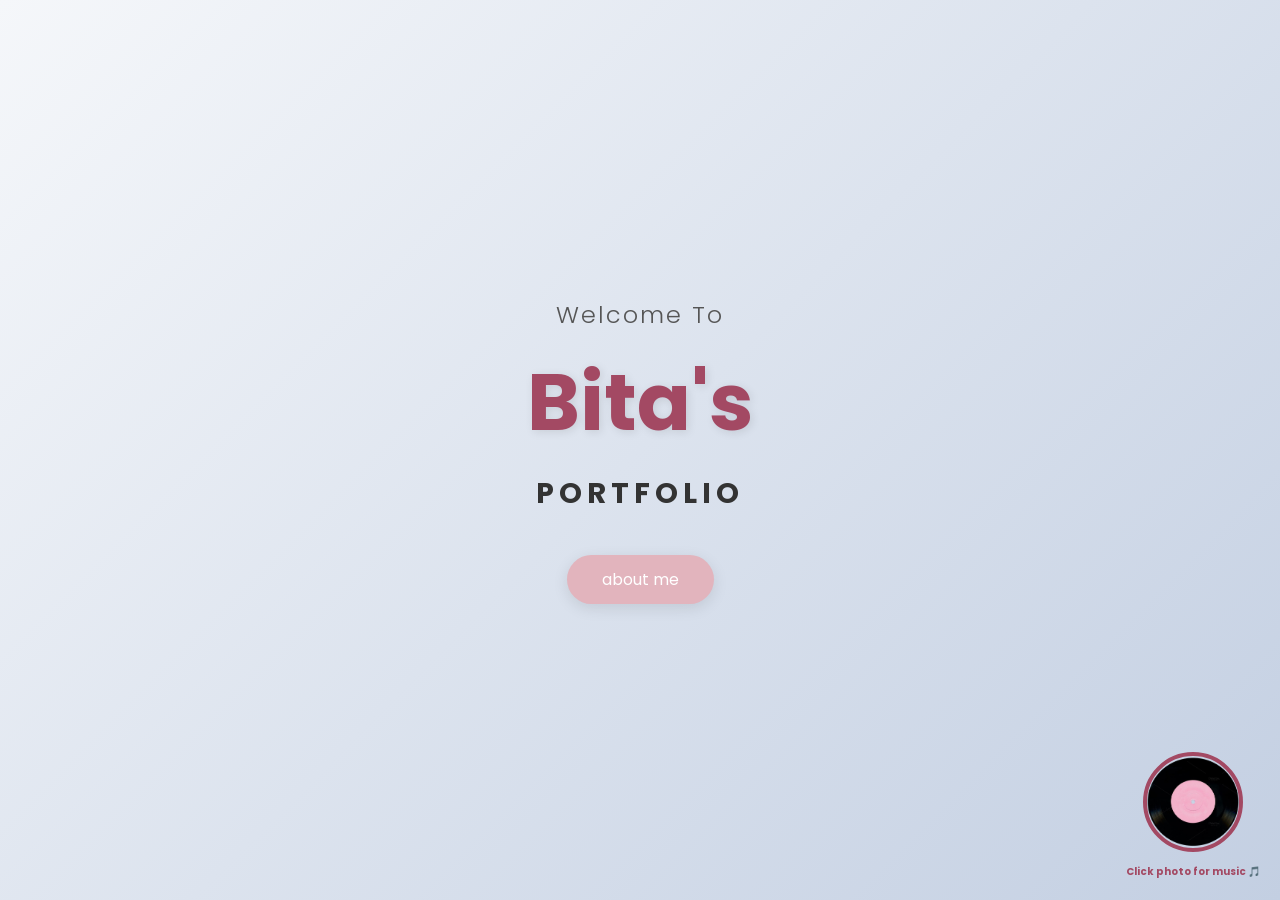
==== index.html @ ba1bd328 "Update index.html" ====
<!DOCTYPE html>
<html lang="id">
<head>
    <meta charset="UTF-8">
    <meta name="viewport" content="width=device-width, initial-scale=1.0">
    <title>Bita's Portfolio</title>
    <link href="https://fonts.googleapis.com/css2?family=Poppins:wght@300;400;700&display=swap" rel="stylesheet">
    <link rel="stylesheet" href="my style.css">

<body>

    <div class="container">
        <div class="title">
            <h1 class="fade-in">Welcome To</h1>
            <h2 class="fade-in name"><span>Bita's</span></h2>
            <h3 class="fade-in">Portfolio</h3>
        </div>
        
<div class="music-container">
    <img src="music.png" alt="Play Music" id="music-trigger" class="profile-img">
        <source src="waking.mpeg" type="audio/mpeg"> 
    <audio id="my-audio" >
        <source src="waking.mpeg" type="audio/mpeg"> 
    </audio>
    <p id="music-status">Click photo for music 🎵</p>
</div>
</body>


        <a href="bita.html" class="about-btn" id="load-about">about me</a>
    </div>

    <script>
    const musicTrigger = document.getElementById('music-trigger');
    const audio = document.getElementById('my-audio');
    const statusText = document.getElementById('music-status');

    musicTrigger.addEventListener('click', function() {
        if (audio.paused) {
            audio.play();
            musicTrigger.classList.add('playing');
            statusText.innerText = "Now Playing 🎶";
        } else {
            audio.pause();
            musicTrigger.classList.remove('playing');
            statusText.innerText = "Music Paused ⏸️";
        }
    });
document.getElementById('load-about').addEventListener('click', function(e) {
    
    const targetUrl = this.href;

    fetch(targetUrl)
        .then(response => response.text())
        .then(html => {
            // Ambil bagian konten saja dari halaman bita.html
            const parser = new DOMParser();
            const doc = parser.parseFromString(html, 'text/html');
            const newContent = doc.getElementById('content-area').innerHTML;
            
            // Ganti isi konten di halaman saat ini
            document.getElementById('content-area').innerHTML = newContent;
            
            // Update URL di browser agar terlihat seperti pindah halaman
            window.history.pushState({}, '', targetUrl);
        })
        .catch(err => console.warn('Gagal memuat halaman:', err));
});
    </script>

</body>
</html>
---- my style.css ----
* {
    margin: 0;
    padding: 0;
    box-sizing: border-box;
    font-family: 'Poppins', sans-serif;
}

body {
    background: linear-gradient(135deg, #f5f7fa 0%, #c3cfe2 100%); /* Warna background lembut */
    height: 100vh;
    display: flex;
    justify-content: center;
    align-items: center;
    text-align: center;
}

.container {
    padding: 20px;
}

.title h1 {
    font-size: 1.5rem;
    color: #555;
    font-weight: 300;
    letter-spacing: 2px;
}

.title h2 {
    font-size: 5rem; /* Ukuran nama diperbesar */
    margin: 10px 0;
}

.title h2 span {
    color: #a34963; /* Warna pink gelap sesuai gambar kamu */
    text-shadow: 2px 2px 10px rgba(0,0,0,0.1);
}

.title h3 {
    font-size: 1.8rem;
    color: #333;
    margin-bottom: 40px;
    letter-spacing: 5px;
    text-transform: uppercase;
}

/* Styling Tombol */
.about-btn {
    display: inline-block;
    text-decoration: none;
    background-color: #e2b4bd; /* Warna pink pastel */
    color: white;
    padding: 12px 35px;
    border-radius: 50px;
    font-weight: 400;
    transition: all 0.3s ease; /* Transisi halus */
    box-shadow: 0 4px 15px rgba(0,0,0,0.1);
}

/* Efek saat tombol disentuh kursor */
.about-btn:hover {
    background-color: #a34963;
    transform: translateY(-5px); /* Tombol sedikit naik */
    box-shadow: 0 8px 20px rgba(0,0,0,0.2);
}

/* Animasi muncul (Fade In) */
.fade-in {
    animation: fadeIn 1.5s ease-in-out;
}

@keyframes fadeIn {
    from { opacity: 0; transform: translateY(20px); }
    to { opacity: 1; transform: translateY(0); }
}

.music-container {
    position: fixed;
    bottom: 20px;
    right: 20px; /* Ganti 'right' jadi 'left' jika ingin di kiri */
    text-align: center;
    z-index: 100;
}

.profile-img {
    width: 100px;
    height: 100px;
    border-radius: 50%; /* Membuat gambar bulat */
    border: 4px solid #a34963;
    cursor: pointer;
    transition: transform 0.3s ease, box-shadow 0.3s ease;
    object-fit: cover;
}

.profile-img:hover {
    transform: scale(1.1);
    box-shadow: 0 0 20px rgba(163, 73, 99, 0.5);
}

/* Animasi berputar saat lagu jalan */
.playing {
    animation: rotate 3s linear infinite;
}

@keyframes rotate {
    from { transform: rotate(0deg); }
    to { transform: rotate(360deg); }
}

#music-status {
    font-size: 10px;
    margin-top: 5px;
    color: #a34963;
    font-weight: bold;
}
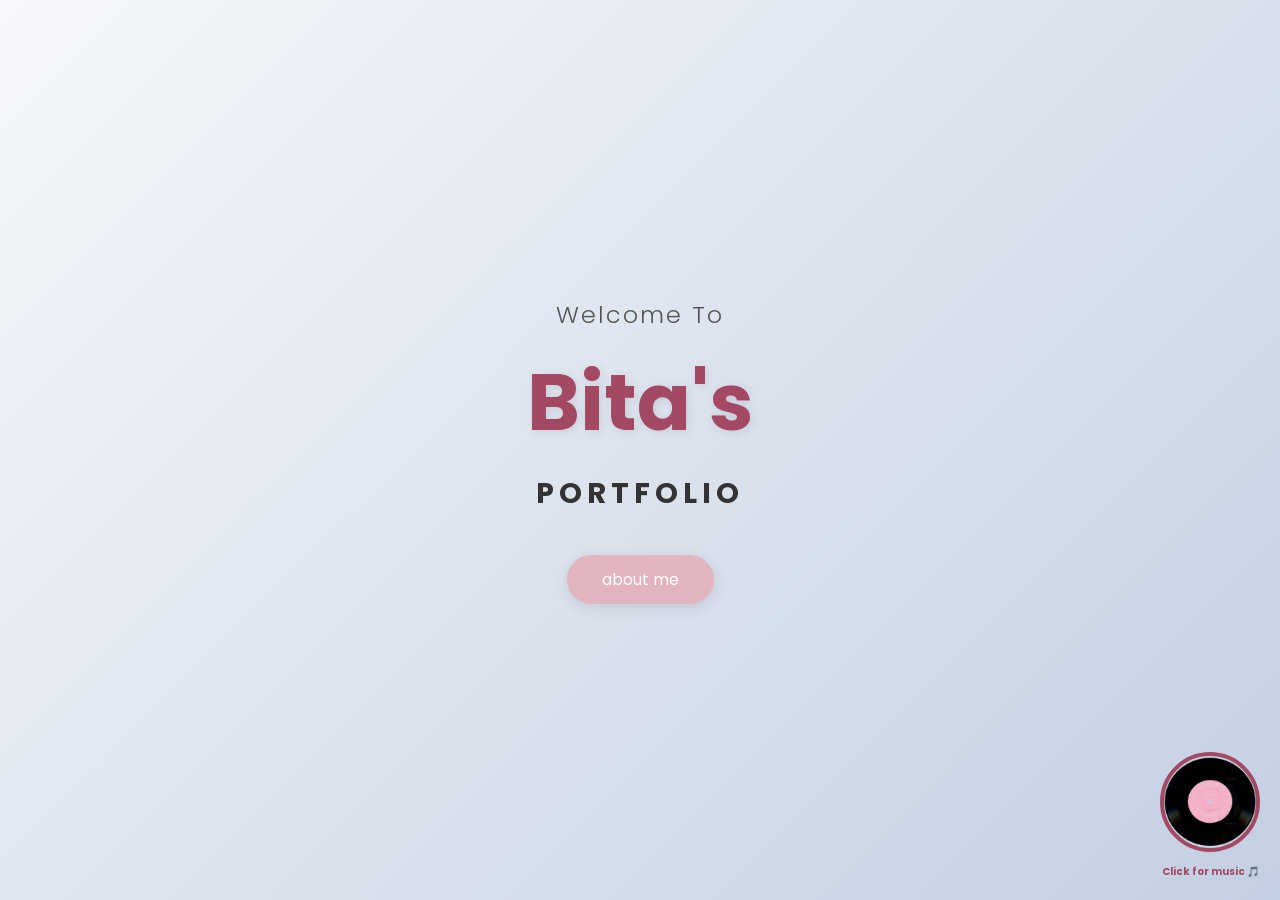
==== commit 08832487: "Update index.html" ====
--- a/index.html
+++ b/index.html
@@ -18,12 +18,12 @@
         
 <div class="music-container">
     <img src="music.png" alt="Play Music" id="music-trigger" class="profile-img">
-        <source src="waking.mpeg" type="audio/mpeg"> 
     <audio id="my-audio" >
         <source src="waking.mpeg" type="audio/mpeg"> 
     </audio>
-    <p id="music-status">Click photo for music 🎵</p>
+    <p id="music-status">Click for music 🎵</p>
 </div>
+
 </body>
 
 
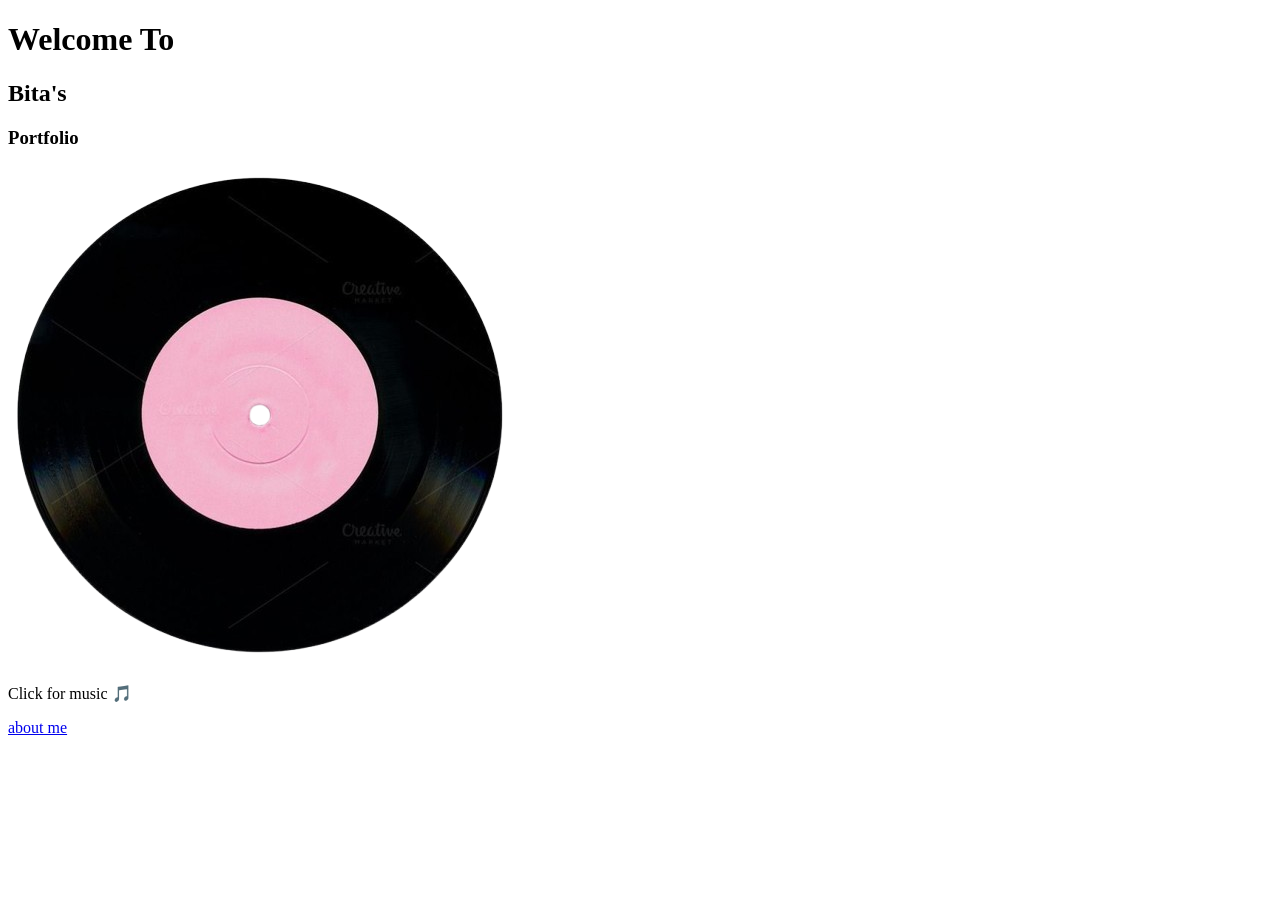
==== commit 525af412: "Update index.html" ====
--- a/index.html
+++ b/index.html
@@ -5,7 +5,7 @@
     <meta name="viewport" content="width=device-width, initial-scale=1.0">
     <title>Bita's Portfolio</title>
     <link href="https://fonts.googleapis.com/css2?family=Poppins:wght@300;400;700&display=swap" rel="stylesheet">
-    <link rel="stylesheet" href="my style.css">
+    <link rel="stylesheet" href="style.css">
 
 <body>
 
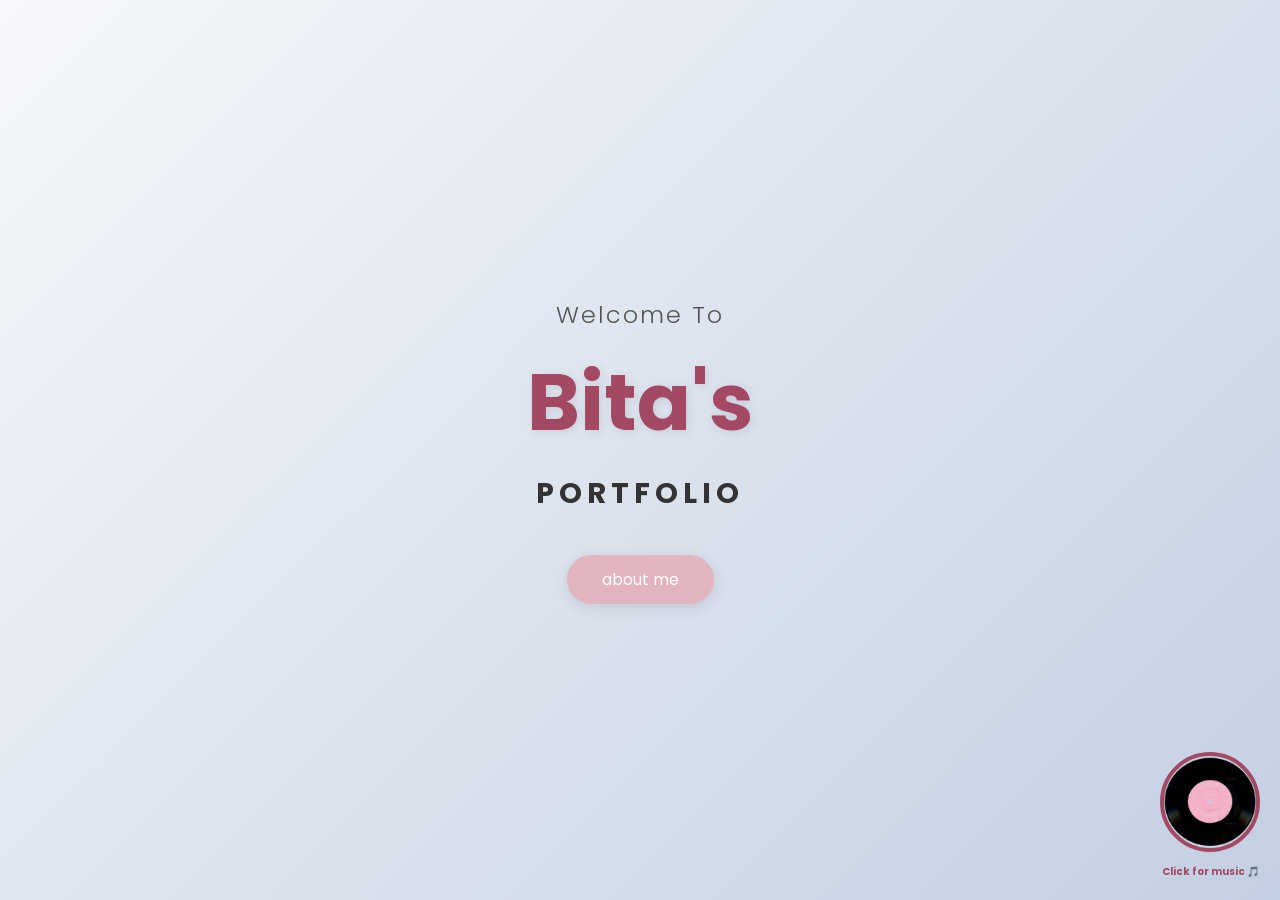
==== commit 17bc0db6: "Update index.html" ====
--- a/index.html
+++ b/index.html
@@ -48,24 +48,6 @@
     });
 document.getElementById('load-about').addEventListener('click', function(e) {
     
-    const targetUrl = this.href;
-
-    fetch(targetUrl)
-        .then(response => response.text())
-        .then(html => {
-            // Ambil bagian konten saja dari halaman bita.html
-            const parser = new DOMParser();
-            const doc = parser.parseFromString(html, 'text/html');
-            const newContent = doc.getElementById('content-area').innerHTML;
-            
-            // Ganti isi konten di halaman saat ini
-            document.getElementById('content-area').innerHTML = newContent;
-            
-            // Update URL di browser agar terlihat seperti pindah halaman
-            window.history.pushState({}, '', targetUrl);
-        })
-        .catch(err => console.warn('Gagal memuat halaman:', err));
-});
     </script>
 
 </body>
--- a/style.css
+++ b/style.css
@@ -0,0 +1,114 @@
+* {
+    margin: 0;
+    padding: 0;
+    box-sizing: border-box;
+    font-family: 'Poppins', sans-serif;
+}
+
+body {
+    background: linear-gradient(135deg, #f5f7fa 0%, #c3cfe2 100%); /* Warna background lembut */
+    height: 100vh;
+    display: flex;
+    justify-content: center;
+    align-items: center;
+    text-align: center;
+}
+
+.container {
+    padding: 20px;
+}
+
+.title h1 {
+    font-size: 1.5rem;
+    color: #555;
+    font-weight: 300;
+    letter-spacing: 2px;
+}
+
+.title h2 {
+    font-size: 5rem; /* Ukuran nama diperbesar */
+    margin: 10px 0;
+}
+
+.title h2 span {
+    color: #a34963; /* Warna pink gelap sesuai gambar kamu */
+    text-shadow: 2px 2px 10px rgba(0,0,0,0.1);
+}
+
+.title h3 {
+    font-size: 1.8rem;
+    color: #333;
+    margin-bottom: 40px;
+    letter-spacing: 5px;
+    text-transform: uppercase;
+}
+
+/* Styling Tombol */
+.about-btn {
+    display: inline-block;
+    text-decoration: none;
+    background-color: #e2b4bd; /* Warna pink pastel */
+    color: white;
+    padding: 12px 35px;
+    border-radius: 50px;
+    font-weight: 400;
+    transition: all 0.3s ease; /* Transisi halus */
+    box-shadow: 0 4px 15px rgba(0,0,0,0.1);
+}
+
+/* Efek saat tombol disentuh kursor */
+.about-btn:hover {
+    background-color: #a34963;
+    transform: translateY(-5px); /* Tombol sedikit naik */
+    box-shadow: 0 8px 20px rgba(0,0,0,0.2);
+}
+
+/* Animasi muncul (Fade In) */
+.fade-in {
+    animation: fadeIn 1.5s ease-in-out;
+}
+
+@keyframes fadeIn {
+    from { opacity: 0; transform: translateY(20px); }
+    to { opacity: 1; transform: translateY(0); }
+}
+
+.music-container {
+    position: fixed;
+    bottom: 20px;
+    right: 20px; /* Ganti 'right' jadi 'left' jika ingin di kiri */
+    text-align: center;
+    z-index: 100;
+}
+
+.profile-img {
+    width: 100px;
+    height: 100px;
+    border-radius: 50%; /* Membuat gambar bulat */
+    border: 4px solid #a34963;
+    cursor: pointer;
+    transition: transform 0.3s ease, box-shadow 0.3s ease;
+    object-fit: cover;
+}
+
+.profile-img:hover {
+    transform: scale(1.1);
+    box-shadow: 0 0 20px rgba(163, 73, 99, 0.5);
+}
+
+/* Animasi berputar saat lagu jalan */
+.playing {
+    animation: rotate 3s linear infinite;
+}
+
+@keyframes rotate {
+    from { transform: rotate(0deg); }
+    to { transform: rotate(360deg); }
+}
+
+#music-status {
+    font-size: 10px;
+    margin-top: 5px;
+    color: #a34963;
+    font-weight: bold;
+}
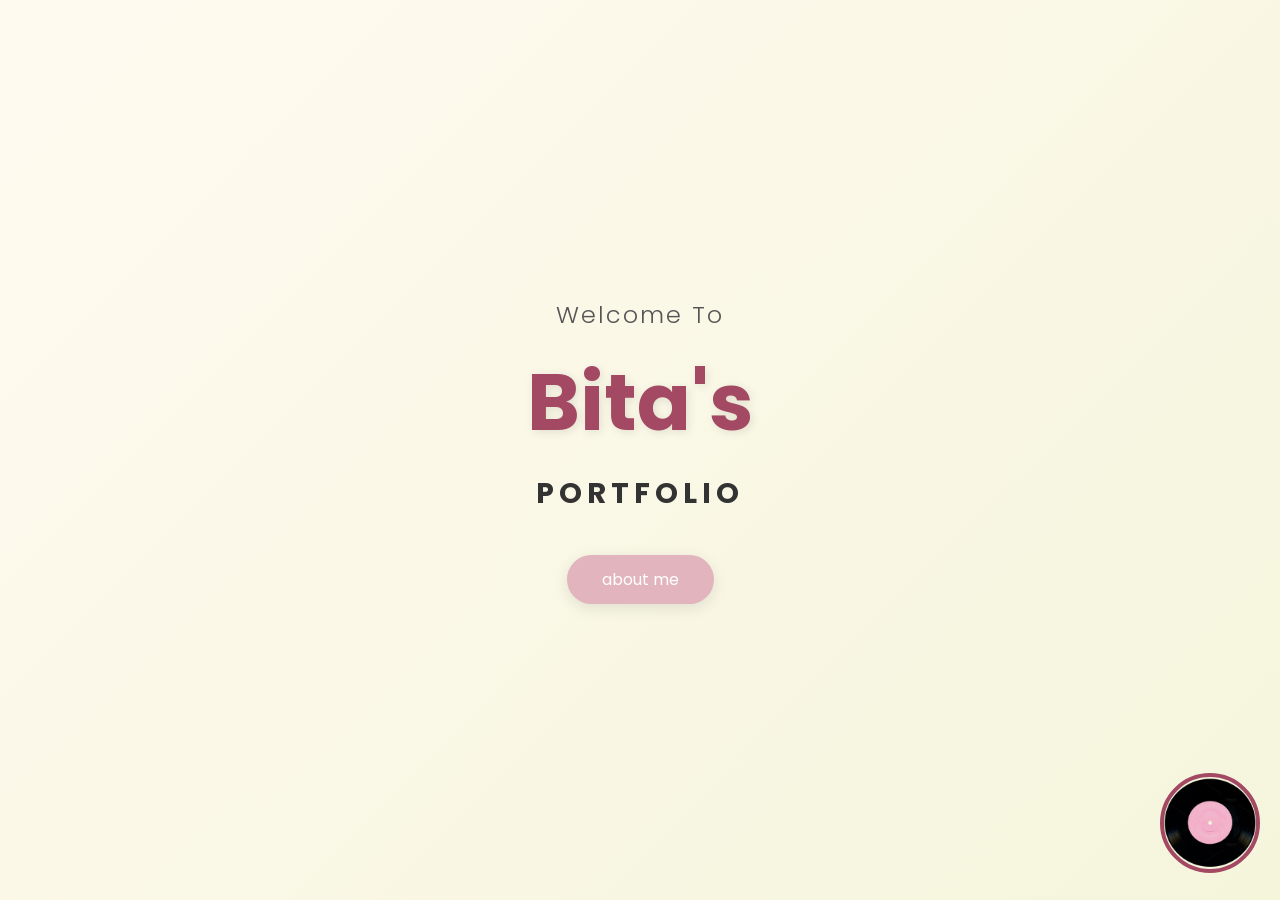
==== commit 5a44b0ef: "Update index.html" ====
--- a/index.html
+++ b/index.html
@@ -19,9 +19,8 @@
 <div class="music-container">
     <img src="music.png" alt="Play Music" id="music-trigger" class="profile-img">
     <audio id="my-audio" >
-        <source src="waking.mpeg" type="audio/mpeg"> 
+        <source src="wakingtuget.mp3" type="audio/mpeg"> 
     </audio>
-    <p id="music-status">Click for music 🎵</p>
 </div>
 
 </body>
@@ -45,9 +44,10 @@
             musicTrigger.classList.remove('playing');
             statusText.innerText = "Music Paused ⏸️";
         }
-    });
-document.getElementById('load-about').addEventListener('click', function(e) {
-    
+    })
+        {
+        document.getElementById('load-about').addEventListener('click', function(e) 
+}
     </script>
 
 </body>
--- a/style.css
+++ b/style.css
@@ -6,7 +6,7 @@
 }
 
 body {
-    background: linear-gradient(135deg, #f5f7fa 0%, #c3cfe2 100%); /* Warna background lembut */
+    background:  linear-gradient(135deg, #fffaf0 0%, #f5f5dc 100%);
     height: 100vh;
     display: flex;
     justify-content: center;
